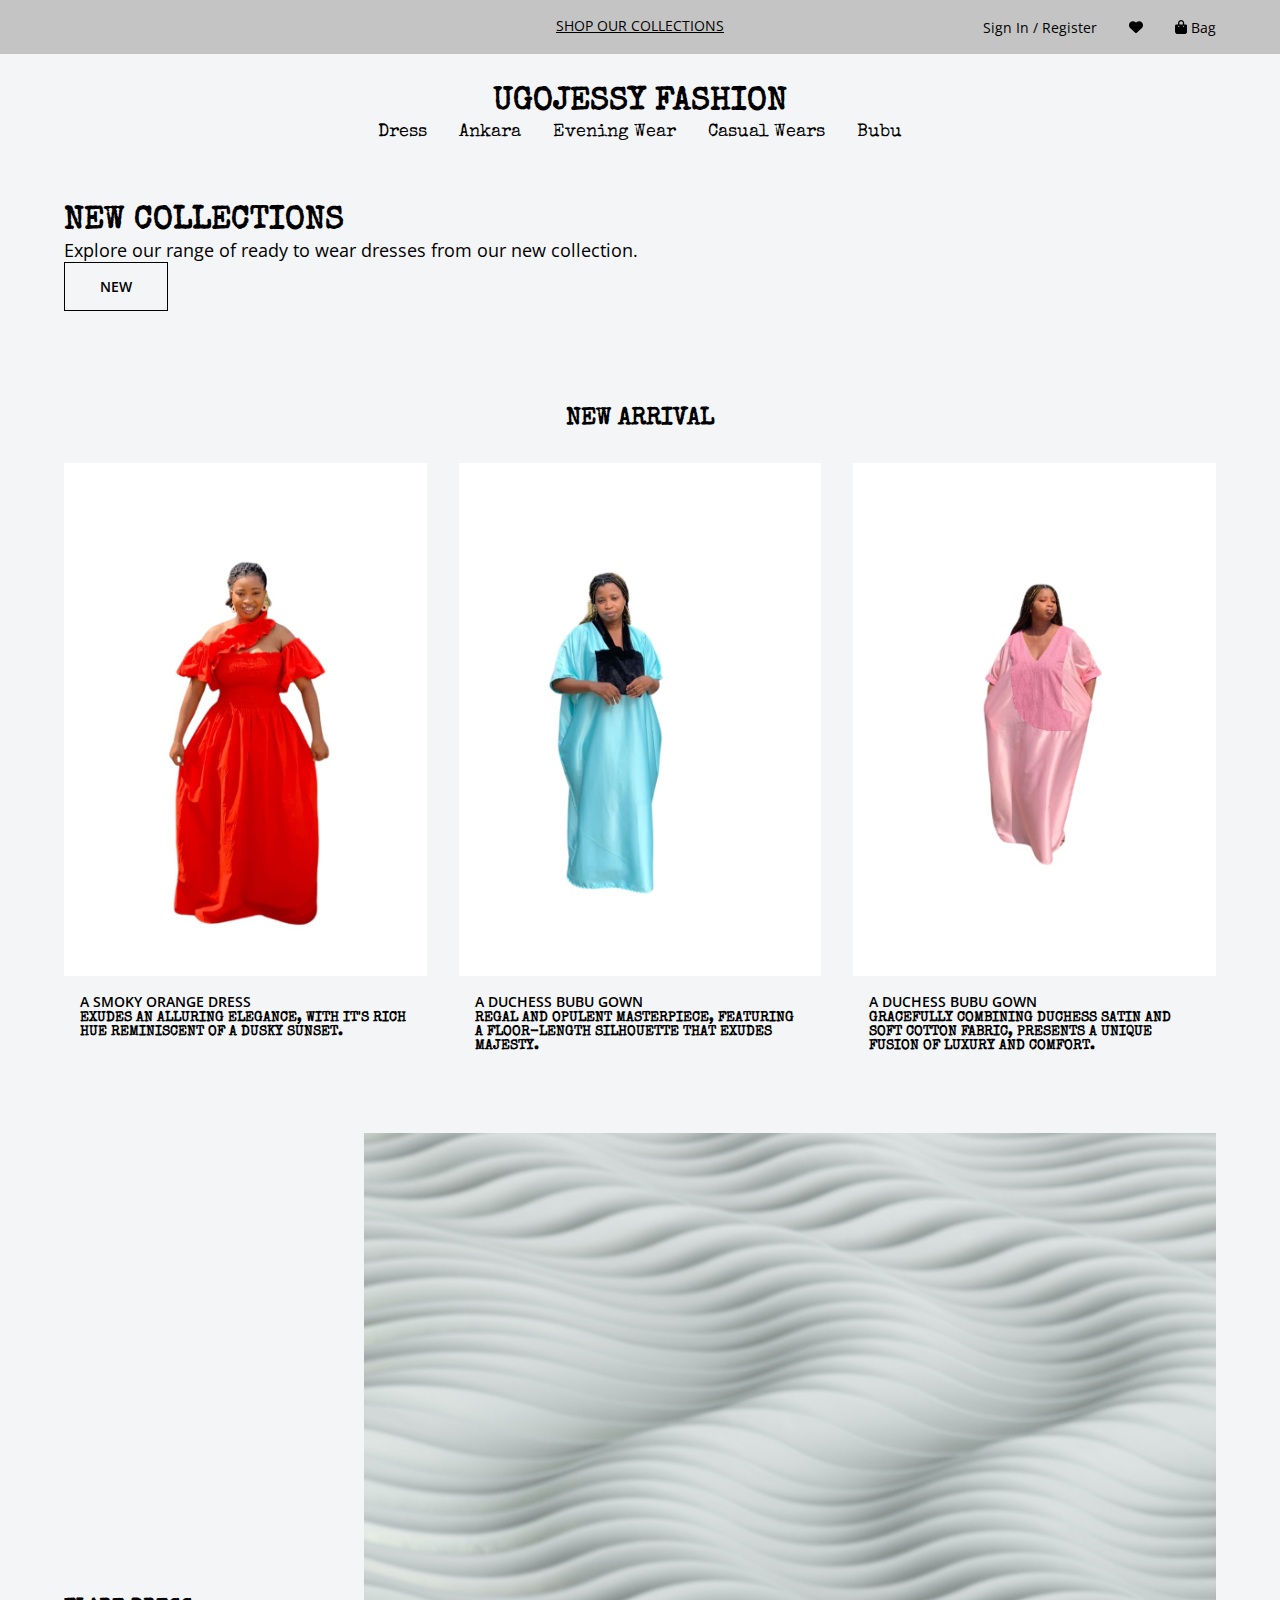
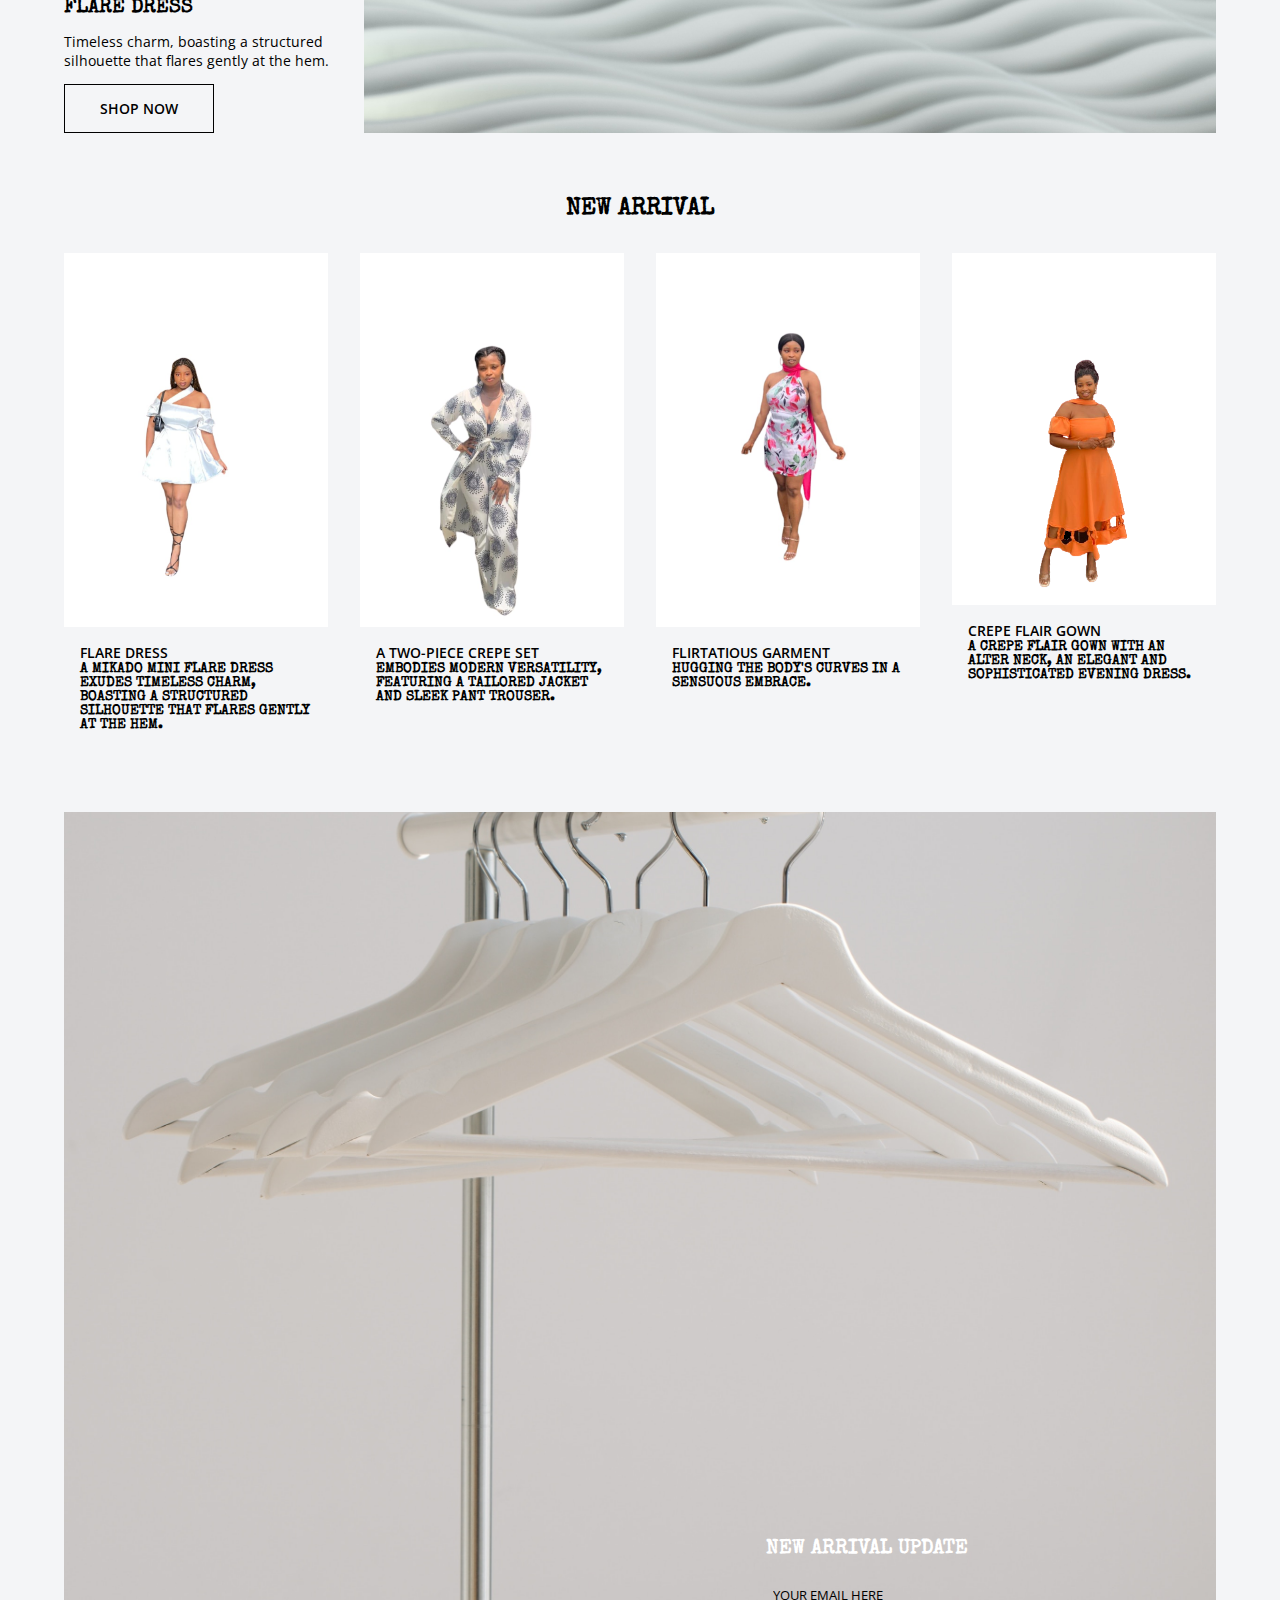
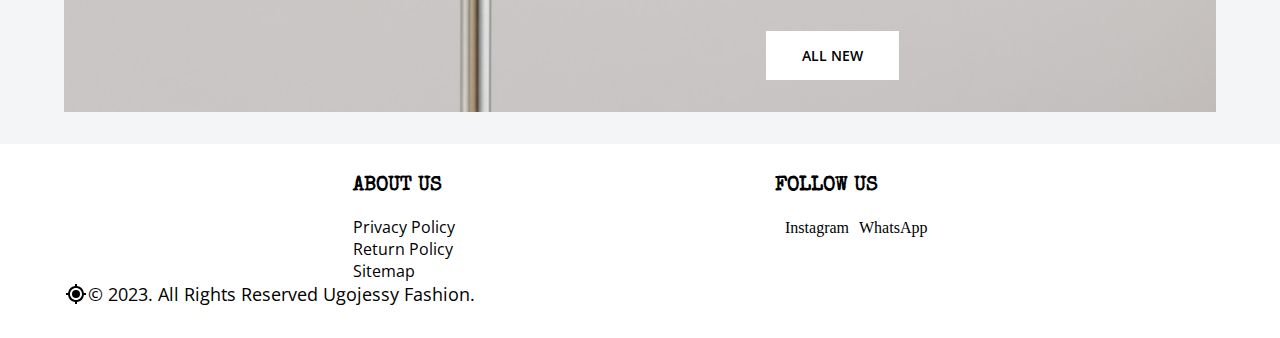
==== index.htm @ 6b68af19 "Updated the Arrival Section" ====
<!DOCTYPE html>
<html lang="en">
<head>
    <meta charset="UTF-8">
    <meta name="viewport" content="width=device-width, initial-scale=1.0">
    <meta name="description" content="Ugojessy - Award-winning fashion designer and stylist">
    <meta name="keywords" content="fashion, designer, stylist, Ugojessy, african fashion, ankara style, Party Dress, Bubu, Evening Wear, Casual Wears">
    <!-- Add more meta tags as needed -->
    <!-- ...existing code... -->
    <title>UgoJessy</title>
    <link rel="stylesheet" href="main.css">
    <script src="./main.js" defer></script>
    <link href='https://unpkg.com/boxicons@2.1.4/css/boxicons.min.css' rel='stylesheet'>
</head>

<body>
    <!-- Heading -->
    <section class="head">
        <div class="row container">
            <a href="#" class="title row">Shop Our Collections </a>
            <ul class="row">
                <li><a href="#">Sign in / Register</a></li>
                <li>
                    <a href="#" class="row" aria-label="heart svg">
                        <svg xmlns="http://www.w3.org/2000/svg" height="1em" viewBox="0 0 512 512">
                        <!--! Font Awesome Free 6.4.2 by @fontawesome - https://fontawesome.com License - https://fontawesome.com/license (Commercial License) Copyright 2023 Fonticons, Inc. -->
                        <path d="M47.6 300.4L228.3 469.1c7.5 7 17.4 10.9 27.7 10.9s20.2-3.9 27.7-10.9L464.4 300.4c30.4-28.3 47.6-68 47.6-109.5v-5.8c0-69.9-50.5-129.5-119.4-141C347 36.5 300.6 51.4 268 84L256 96 244 84c-32.6-32.6-79-47.5-124.6-39.9C50.5 55.6 0 115.2 0 185.1v5.8c0 41.5 17.2 81.2 47.6 109.5z"/>
                    </svg>
                    </a>
                </li>
                <li>
                    <a href="#" class="row" aria-label="bag svg">
                        <svg xmlns="http://www.w3.org/2000/svg" height="1em" viewBox="0 0 448 512"><!--! Font Awesome Free 6.4.2 by @fontawesome - https://fontawesome.com License - https://fontawesome.com/license (Commercial License) Copyright 2023 Fonticons, Inc. --><path d="M160 112c0-35.3 28.7-64 64-64s64 28.7 64 64v48H160V112zm-48 48H48c-26.5 0-48 21.5-48 48V416c0 53 43 96 96 96H352c53 0 96-43 96-96V208c0-26.5-21.5-48-48-48H336V112C336 50.1 285.9 0 224 0S112 50.1 112 112v48zm24 48a24 24 0 1 1 0 48 24 24 0 1 1 0-48zm152 24a24 24 0 1 1 48 0 24 24 0 1 1 -48 0z"/>
                        </svg>
                        Bag
                    </a>
                </li>
            </ul>
        </div>
    </section>
    <!-- End of Heading -->

    <!-- Navigation -->
    <header class="row container">
        <a href="" class="logo" aria-label="logo"><h1>Ugojessy Fashion</h1></a>
        <div class="toggleMenu" onclick="toggleMenu();"></div>
        <nav class="navigation row">
            <ul class="row">
                <li><a href="#">Dress</a></li>
                <li><a href="#">Ankara</a></li>
                <li><a href="#">Evening Wear</a></li>
                <li><a href="#">Casual Wears</a></li>
                <li><a href="#">Bubu</a></li>
                <!-- <li><a href="#">Party Dress</a></li> -->
            </ul>
        </nav>
    </header>
<!-- End of Navigation -->

<!-- Hero Section -->
<section class="hero column container">
    <div class="img row"><img src="./images/fabian-bachli-Iq11eskt5AQ-unsplash.jpg" alt=""></div>
    <div class="hero content">
        <h1>New Collections</h1>
            <p>Explore our range of ready to wear dresses from our new collection.</p>
                <a href="" class="page-btn">New</a>
    </div>
</section>
<!-- End of Hero Section -->

<!-- Arrival -->
<section class="new container">
    <h2>New Arrival</h2>
    <div class="new-cards column">
        <a href="#" class="n-card" aria-label="card">
            <div class="img row"><img src="./images/WhatsApp Image 2023-07-24 at 23.46.01.jpg" alt=""></div>
            <div class="n-content">
                <p>A smoky orange dress</p>
                <h5>exudes an alluring elegance, with it's rich hue reminiscent of a dusky sunset.</h5>
            </div>
        </a>

        <a href="#" class="n-card" aria-label="card">
            <div class="img row"><img src="./images/WhatsApp Image 2023-07-24 at 23.46.02.jpg" alt=""></div>
            <div class="n-content">
                <p>A Duchess Bubu gown</p>
                <h5>regal and opulent masterpiece, featuring a floor-length silhouette that exudes majesty.</h5>
            </div>
        </a>

        <a href="#" class="n-card" aria-label="card">
            <div class="img row"><img src="./images/WhatsApp Image 2023-07-24 at 23.46.03.jpg" alt=""></div>
            <div class="n-content">
                <p>A Duchess Bubu gown</p>
                <h5>gracefully combining duchess satin and soft cotton fabric, presents a unique fusion of luxury and comfort.</h5>
            </div>
        </a>


    </div>
</section>
<!-- End of Arrival -->

<!-- Collection -->
<section class="collection row container">
    <div class="collection-content row">
        <div>
            <h3>Flare Dress</h3>
            <p>Timeless charm, boasting a structured silhouette that flares gently at the hem.</p>
            <a href="#" class="page-btn">Shop Now</a>
        </div>
    </div>
    <div class="img row"><img src="./images/rodolfo-puchulu-jGfIzudYK_Q-unsplash.jpg" alt=""></div>
</section>
<!-- End of Collection -->

<!-- Arrival -->
<section class="new container">
    <h2>New Arrival</h2>
    <div class="new-cards column">
        <a href="#" class="n-card" aria-label="card">
            <div class="img row"><img src="./images/WhatsApp Image 2023-07-24 at 23.46.03900.jpg" alt=""></div>
            <div class="n-content">
                <p>Flare Dress </p>
                <h5>A Mikado mini flare dress exudes timeless charm, boasting a structured silhouette that flares gently at the hem.</h5>
            </div>
        </a>

        <a href="#" class="n-card" aria-label="card">
            <div class="img row"><img src="./images/WhatsApp Image 2023-07-25 at 15.53.33.jpg" alt=""></div>
            <div class="n-content">
                <p>A two-piece crepe set</p>
                <h5>embodies modern versatility, featuring a tailored jacket and sleek pant trouser.</h5>
            </div>
        </a>

        <a href="#" class="n-card" aria-label="card">
            <div class="img row"><img src="./images/WhatsApp Image 2023-07-25 at 15.53.33444.jpg" alt=""></div>
            <div class="n-content">
                <p>Flirtatious Garment</p>
                <h5>Hugging the body's curves in a sensuous embrace.</h5>
            </div>
        </a>

        <a href="#" class="n-card" aria-label="card">
            <div class="img row"><img src="./images/WhatsApp_Image_2023-09-27_at_06.51.278-removebg-preview-PhotoRoom.png-PhotoRoom.png" alt=""></div>
            <div class="n-content">
                <p>Crepe Flair Gown</p>
                <h5>A crepe flair gown with an alter neck, an elegant and sophisticated evening dress.</h5>
            </div>
        </a>
    </div>
</section>
<!-- End of Arrival -->

<!-- Subscription -->
<section class="subscribe row container">
    <form action="">
        <h3> New Arrival Update</h3>
        <input type="email" name="" id="" placeholder="Your email here">
        <button type="submit" class="page-btn active">All New</button>
    </form>
</section>
<!-- End of Subscription -->

<!-- footer -->
<footer>
    <div class="container">
        <div class="footer row">
            <div>
                <h4>About us</h4>
                <ul>
                    <li><a href="#">Privacy Policy</a></li>
                    <li><a href="#">Return Policy</a></li>
                    <li><a href="#">Sitemap</a></li>
                </ul>
            </div>

            <div>
                <h4>Follow us</h4>
                <div class="media-links row">
                    <a href="https://www.instagram.com/ugojessyfashion/"><i class='bx bxl-instagram' aria-label="ugojessy instagram">Instagram</i></a>
                    <a href="https://api.whatsapp.com/send/?phone=2348175292817&text&type=phone_number&app_absent=0"><i class='bx bxl-whatsapp' aria-label="ugojessy whatsapp">WhatsApp</i></a>
                </div>
            </div>
        </div>

        <div class="location-rights row">
            <a href="#" aria-label="location" class="row">
                <svg xmlns="http://www.w3.org/2000/svg" width="24" height="24" viewBox="0 0 24 24" style="fill: rgba(0, 0, 0, 1);transform: ;msFilter:;"><circle cx="12" cy="12" r="4"></circle>
                    <path d="M13 4.069V2h-2v2.069A8.01 8.01 0 0 0 4.069 11H2v2h2.069A8.008 8.008 0 0 0 11 19.931V22h2v-2.069A8.007 8.007 0 0 0 19.931 13H22v-2h-2.069A8.008 8.008 0 0 0 13 4.069zM12 18c-3.309 0-6-2.691-6-6s2.691-6 6-6 6 2.691 6 6-2.691 6-6 6z"></path>
                </svg>
            </a>
            <p>&copy; 2023. All Rights Reserved Ugojessy Fashion.</p>
        </div>
    </div>
</footer>
<!-- End of footer -->
</body> 
</html>
---- main.css ----
@import url("https://fonts.googleapis.com/css2?family=Open+Sans:wght@300;400;500;600;700;800&family=Special+Elite&display=swap");

*,
*::after,
*::before {
  box-sizing: border-box;
  font-family: "Open Sans", sans-serif;
  font-weight: 400;
  margin: 0;
  padding: 0;
  color: var(--c1--3--);
}

body {
  --c1--1--: #f4f5f7;
  --c1--2--: #c4c4c4;
  --c1--3--: #000000;
  --c1--4--: #ffffff;
  background: var(--c1--1--);
}

img {
  max-width: 100%;
  -webkit-transition: 0.5s ease-in-out;
  -moz-transition: 0.5s ease-in-out;
  -ms-transition: 0.5s ease-in-out;
  -o-transition: 0.5s ease-in-out;
  transition: 0.5s ease-in-out;
}

a {
  display: inline-block;
  text-decoration: none;
  -webkit-transition: 0.5s ease-in-out;
  -moz-transition: 0.5s ease-in-out;
  -ms-transition: 0.5s ease-in-out;
  -o-transition: 0.5s ease-in-out;
  transition: 0.5s ease-in-out;
}

ul {
  list-style: none;
}

h1,
h2,
h3,
h4,
h5,
h6 {
  font-family: "Special Elite", cursive;
  font-weight: 600;
  text-transform: uppercase;
}

.row {
  display: flex;
}

.column {
  display: grid;
}

.container {
  max-width: 90%;
  margin: 0 auto;
}

/* Heading */
.head {
  background: var(--c1--2--);
  padding: 1em 0;
}

.head .container {
  position: relative;
  flex-wrap: wrap;
  justify-content: flex-end;
  align-items: center;
  gap: 2em;
}

.title {
  position: absolute;
  inset: 0;
  width: max-content;
  margin: 0 auto;
  text-transform: uppercase;
  text-decoration: underline;
}

.head a,
.collection-content p {
  font-size: 14px;
}

.head ul,
nav ul {
  align-items: center;
  gap: 2em;
}

.head ul a {
  text-transform: capitalize;
}

.head ul .row {
  align-items: center;
  gap: 0.3em;
}

.head a:hover {
  color: var(--c1--4--);
  fill: var(--c1--4--);
}
/* End of Heading */

/* Navigation */
header {
  align-items: center;
  flex-direction: column;
  justify-content: space-between;
  gap: 0.5 em;
  padding: 2em 0;
}

nav ul a {
  font-family: "Special Elite", cursive;
  font-size: 18px;
  text-transform: capitalize;
  /* fill: var(--c1--3--); */
}

nav ul a:hover {
  color: var(--c1--2--);
}
/* End of Navigation */

/* Hero Section */
.hero {
  gap: 2em;
  padding-bottom: 2em;
}

.img img {
  width: 100%;
  object-fit: cover;
}

.hero-content {
  text-align: center;
  max-width: 400px;
  margin: 0 auto;
}

h1 {
  font-size: clamp (30px, 5vw, 40px);
}

p {
  font-size: 18px;
}

.hero-content p,
.collection-content p {
  padding: 1em 0;
}
/* End of Hero Section */

/* Page Button */
.page-btn {
  cursor: pointer;
  font-weight: 600;
  font-size: 14px;
  text-transform: uppercase;
  white-space: nowrap;
  border: 1px solid var(--c1--3--);
  background: transparent;
  padding: 1em 2.5em;
  -webkit-transition: 0.5s ease-in-out;
  -moz-transition: 0.5s ease-in-out;
  -ms-transition: 0.5s ease-in-out;
  -o-transition: 0.5s ease-in-out;
  transition: 0.5s ease-in-out;
}

.page-btn:hover,
.page-btn.active {
  background: var(--c1--4--);
  border-color: var(--c1--4--);
}

.page-btn.active:hover {
  color: var(--cl--4--);
  border: 1px solid var(--cl--4);
  background: transparent;
}
/* End of Page Button */

/* Arrival */
.new {
  padding: 2em 0;
}

h2 {
  font-size: clamp (25px, 5vw, 35px);
  text-align: center;
}

.new-cards {
  grid-template-columns: repeat(auto-fit, minmax(25px, 1fr));
  gap: 2em;
  margin-top: 2em;
}

.new-cards:hover img,
.new-cards:hover .n-content {
  opacity: 0.3;
  -webkit-filter: blur(10px);
  filter: blur(10px);
}

.img {
  overflow: hidden;
}

.new-card:hover {
  background: var(--c1--4--);
  box-shadow: 0px 0px 5px 5px rgba(0, 0, 0, 01);
}

.n-card:hover img,
.n-card:hover .n-content {
  opacity: 1;
  -webkit-filter: blur(0);
  filter: blur(0);
}

.n-card:hover img {
  -webkit-transform: scale(1.02);
  -moz-transform: scale(1.02);
  -ms-transform: scale(1.02);
  -o-transform: scale(1.02);
  transform: scale(1.02);
}

.n-content {
  padding: 1em;
  -webkit-transition: 0.5s ease-in-out;
  -moz-transition: 0.5s ease-in-out;
  -ms-transition: 0.5s ease-in-out;
  -o-transition: 0.5s ease-in-out;
  transition: 0.5s ease-in-out;
}

.n-content p,
h5 {
  font-weight: 600;
  font-size: 14px;
  text-transform: uppercase;
}

n.content p {
  color: var(--c1--2--);
  padding-bottom: 0.25em;
}

/* End of Arrival */

/* Collection */
.collection {
  flex-wrap: wrap-reverse;
  gap: clamp (2em, 5vw, 5em);
  padding: 2em 0;
}

.collection > * {
  flex: 1 1 25em;
}

.collection-content {
  align-items: flex-end;
  max-width: 300px;
}

h3 {
  font-size: 20px;
}

.collection .img {
  max-height: 600px;
}
/* End of Collection */

/* Subscribe */
.subscribe {
  background-image: url(./images/andrej-lisakov-Yy4sN6QzboU-unsplash.jpg);
  background-repeat: no-repeat;
  background-position: center;
  background-size: cover;
  align-items: flex-end;
  justify-content: flex-end;
  min-height: 100vh;
  padding: 2em 0;
  margin: 2em auto;
}

form {
  flex-grow: 1;
  max-width: 450px;
  gap: 1em;
}

form h3 {
  color: var(--c1--4--);
}

input {
  width: 100%;
  border: 1px solid var(--cl--4--);
  outline: 0;
  padding: 1em 0.5em;
  margin: 1em 0;
  background: transparent;
}

input::placeholder {
  color: var(--cl--4--);
  text-transform: uppercase;
}

/* End of Subscribe */

/* Footer */
footer {
  background: var(--c1--4--);
  padding: 2em 0;
}

.footer {
  flex-wrap: wrap;
  justify-content: space-evenly;
  gap: 2em;
}

h4 {
  font-size: 20px;
  padding-bottom: 1em;
}

/* End of Footer */

/* Media */
@media screen and (min-width: 1300px) {
  .container {
    max-width: 1240px;
  }
}

@media screen and (max-width: 850px) {
  .header .container {
    justify-content: center;
  }

  .title {
    position: relative;
    margin: unset;
  }

  header {
    flex-direction: row;
  }

  .toggleMenu {
    cursor: pointer;
    background-image: url(open.svg);
    background-repeat: no-repeat;
    background-position: center;
    background-size: 30px;
    width: 30px;
    height: 30px;
    z-index: 1000;
    -webkit-transition: background-size 0.5s ease-in-out;
    -moz-transition: background-size 0.5s ease-in-out;
    -ms-transition: background-size 0.5s ease-in-out;
    -o-transition: background-size 0.5s ease-in-out;
    transition: background-size 0.5s ease-in-out;
  }
  .toggleMenu.active {
    position: fixed;
    top: 5%;
    right: 5%;
    background-image: url(close.svg);
    background-size: 25px;
  }

  .navigation {
    position: absolute;
    inset: 0;
    margin: auto;
    align-items: center;
    justify-content: center;
    min-height: 0;
    opacity: 0;
    -webkit-transform: scale(0);
    -moz-transform: scale(0);
    -ms-transform: scale(0);
    -o-transform: scale(0);
    transform: scale(0);
  }

  .navigate.active {
    position: fixed;
    background: var(--c1--1--);
    z-index: 999;
    min-height: 100%;
    opacity: 1;
    -webkit-transform: scale(1);
    -moz-transform: scale(1);
    -ms-transform: scale(1);
    -o-transform: scale(1);
    transform: scale(1);
  }

  nav ul {
    flex-direction: column;
  }
}
/* End of Media */
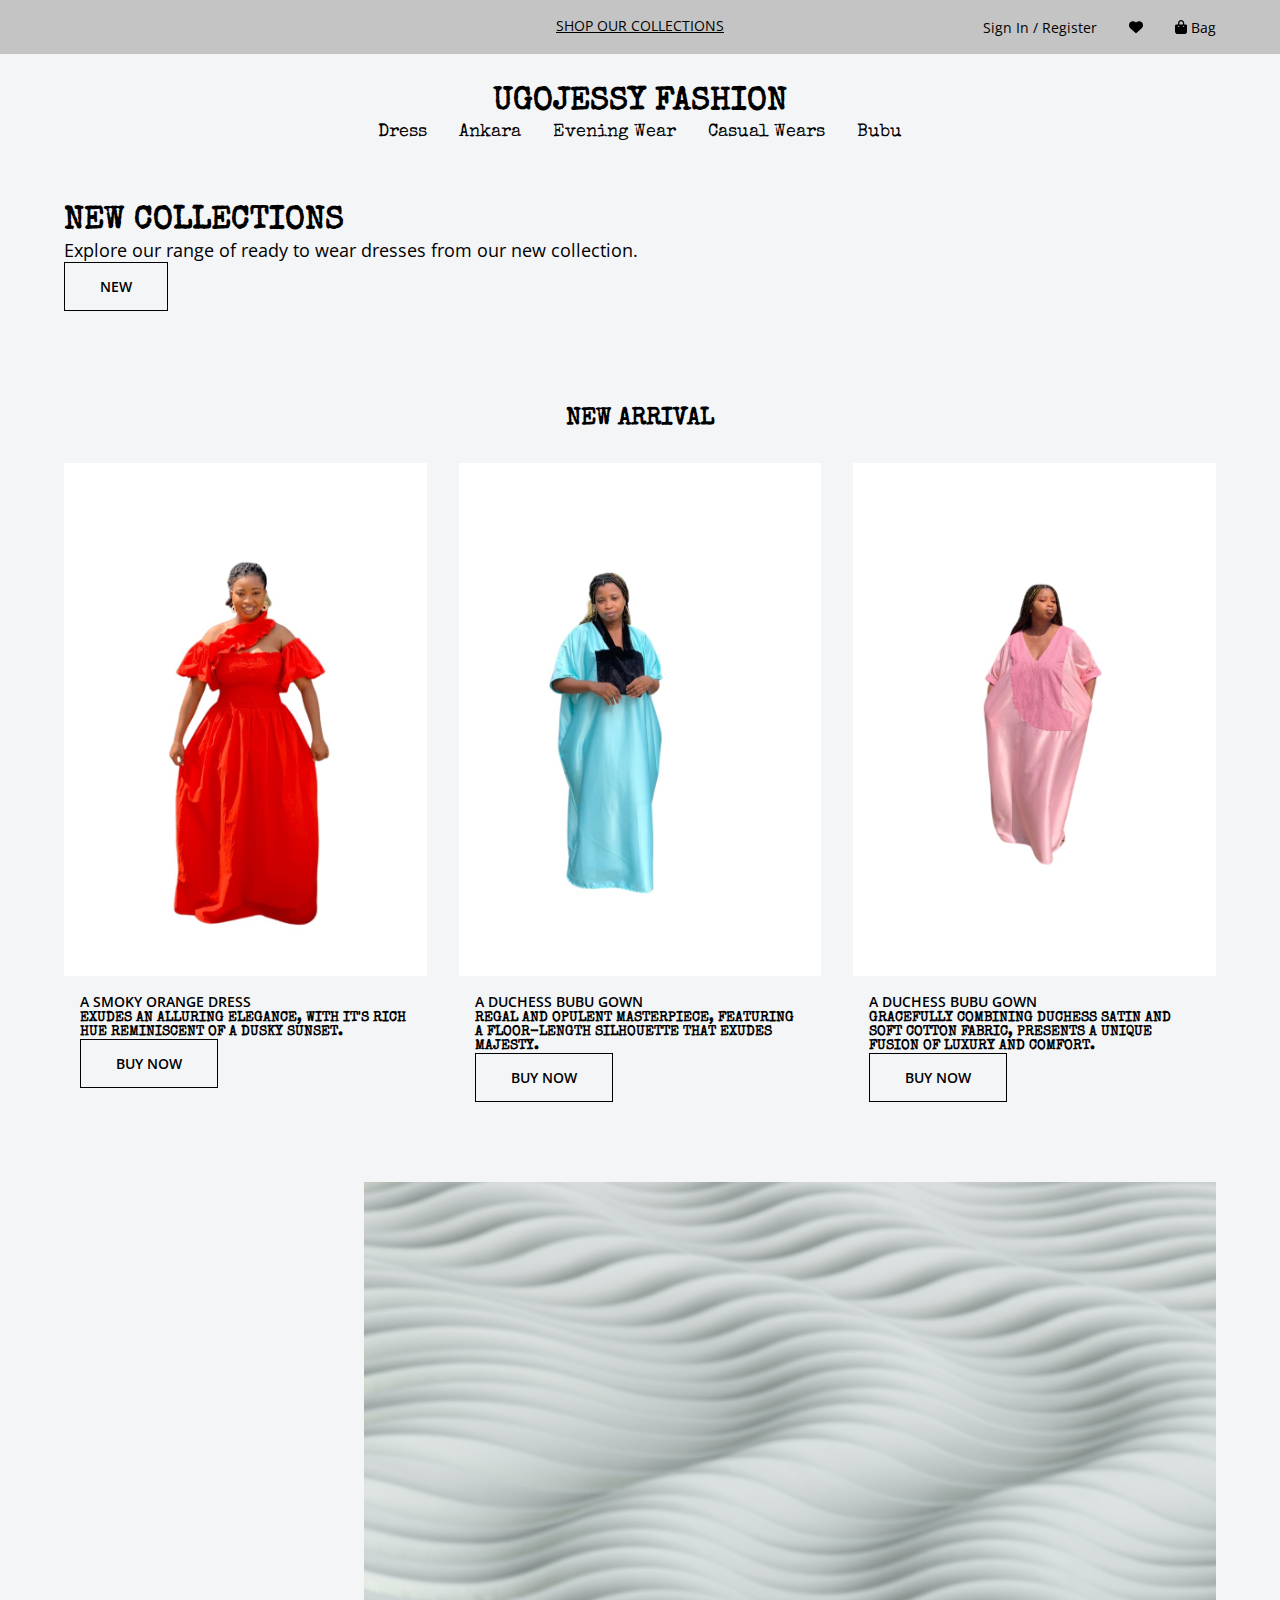
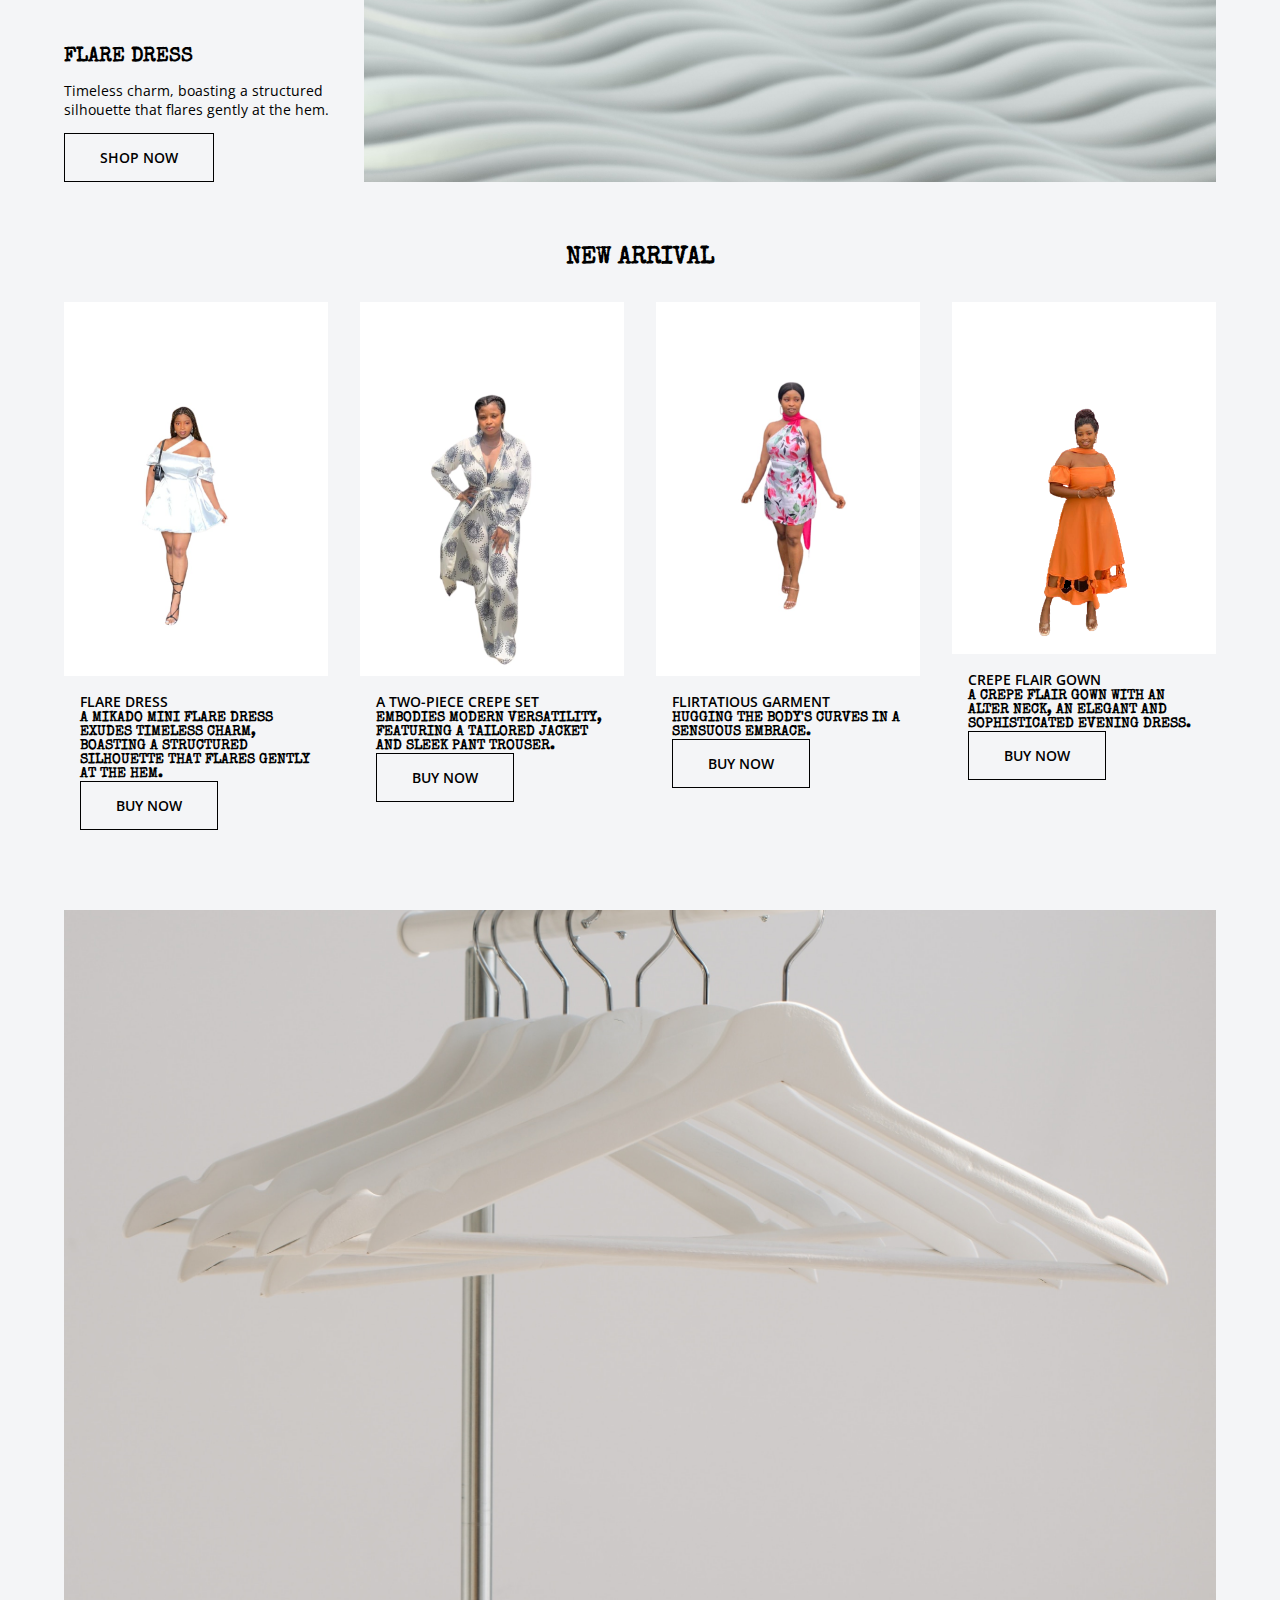
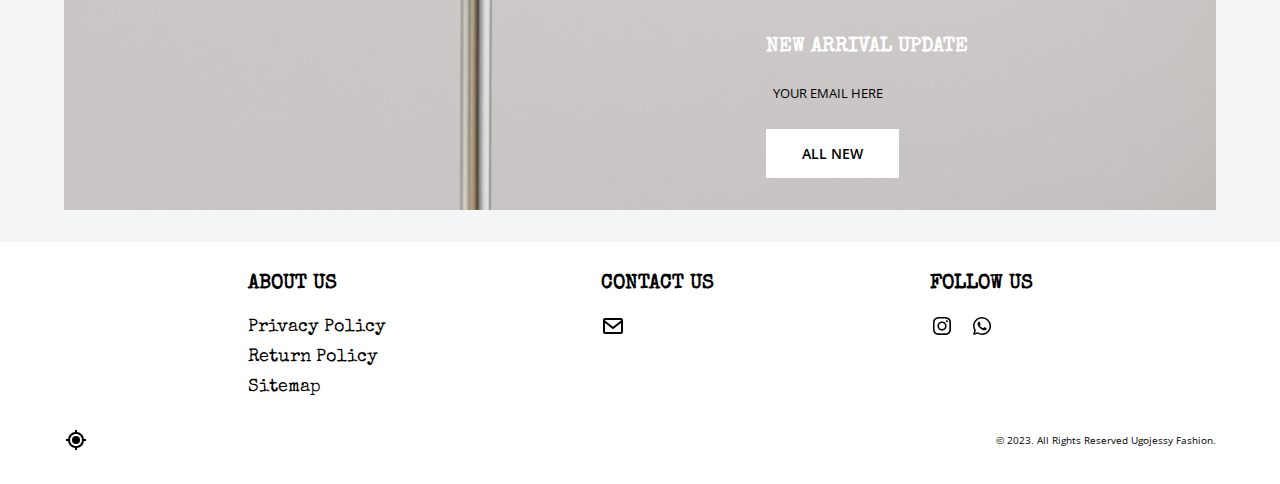
==== commit d54e9ee8: "Created Folders for each clothe types" ====
--- a/index.htm
+++ b/index.htm
@@ -77,6 +77,7 @@
             <div class="n-content">
                 <p>A smoky orange dress</p>
                 <h5>exudes an alluring elegance, with it's rich hue reminiscent of a dusky sunset.</h5>
+                <button class="page-btn">Buy Now</button>
             </div>
         </a>
 
@@ -85,6 +86,7 @@
             <div class="n-content">
                 <p>A Duchess Bubu gown</p>
                 <h5>regal and opulent masterpiece, featuring a floor-length silhouette that exudes majesty.</h5>
+                <button class="page-btn">Buy Now</button>
             </div>
         </a>
 
@@ -93,6 +95,7 @@
             <div class="n-content">
                 <p>A Duchess Bubu gown</p>
                 <h5>gracefully combining duchess satin and soft cotton fabric, presents a unique fusion of luxury and comfort.</h5>
+                <button class="page-btn">Buy Now</button>
             </div>
         </a>
 
@@ -123,6 +126,7 @@
             <div class="n-content">
                 <p>Flare Dress </p>
                 <h5>A Mikado mini flare dress exudes timeless charm, boasting a structured silhouette that flares gently at the hem.</h5>
+                <button class="page-btn">Buy Now</button>
             </div>
         </a>
 
@@ -131,6 +135,7 @@
             <div class="n-content">
                 <p>A two-piece crepe set</p>
                 <h5>embodies modern versatility, featuring a tailored jacket and sleek pant trouser.</h5>
+                <button class="page-btn">Buy Now</button>
             </div>
         </a>
 
@@ -139,6 +144,7 @@
             <div class="n-content">
                 <p>Flirtatious Garment</p>
                 <h5>Hugging the body's curves in a sensuous embrace.</h5>
+                <button class="page-btn">Buy Now</button>
             </div>
         </a>
 
@@ -147,6 +153,7 @@
             <div class="n-content">
                 <p>Crepe Flair Gown</p>
                 <h5>A crepe flair gown with an alter neck, an elegant and sophisticated evening dress.</h5>
+                <button class="page-btn">Buy Now</button>
             </div>
         </a>
     </div>
@@ -177,10 +184,31 @@
             </div>
 
             <div>
+                <h4>Contact us</h4>
+                <ul>
+                    <li><a href="#">
+                        <svg xmlns="http://www.w3.org/2000/svg" width="24" height="24" viewBox="0 0 24 24" style="fill: rgba(0, 0, 0, 1);transform: ;msFilter:;"><path d="M20 4H4c-1.103 0-2 .897-2 2v12c0 1.103.897 2 2 2h16c1.103 0 2-.897 2-2V6c0-1.103-.897-2-2-2zm0 2v.511l-8 6.223-8-6.222V6h16zM4 18V9.044l7.386 5.745a.994.994 0 0 0 1.228 0L20 9.044 20.002 18H4z">
+                        </path>
+                    </svg>
+                    </a>
+                </li>
+                </ul>
+            </div>
+
+            <div>
                 <h4>Follow us</h4>
                 <div class="media-links row">
-                    <a href="https://www.instagram.com/ugojessyfashion/"><i class='bx bxl-instagram' aria-label="ugojessy instagram">Instagram</i></a>
-                    <a href="https://api.whatsapp.com/send/?phone=2348175292817&text&type=phone_number&app_absent=0"><i class='bx bxl-whatsapp' aria-label="ugojessy whatsapp">WhatsApp</i></a>
+                    <a href="https://www.instagram.com/ugojessyfashion/" aria-label="instagram">
+                        <svg xmlns="http://www.w3.org/2000/svg" width="24" height="24" viewBox="0 0 24 24" style="fill: rgba(0, 0, 0, 1);transform: ;msFilter:;"><path d="M11.999 7.377a4.623 4.623 0 1 0 0 9.248 4.623 4.623 0 0 0 0-9.248zm0 7.627a3.004 3.004 0 1 1 0-6.008 3.004 3.004 0 0 1 0 6.008z"></path><circle cx="16.806" cy="7.207" r="1.078"></circle><path d="M20.533 6.111A4.605 4.605 0 0 0 17.9 3.479a6.606 6.606 0 0 0-2.186-.42c-.963-.042-1.268-.054-3.71-.054s-2.755 0-3.71.054a6.554 6.554 0 0 0-2.184.42 4.6 4.6 0 0 0-2.633 2.632 6.585 6.585 0 0 0-.419 2.186c-.043.962-.056 1.267-.056 3.71 0 2.442 0 2.753.056 3.71.015.748.156 1.486.419 2.187a4.61 4.61 0 0 0 2.634 2.632 6.584 6.584 0 0 0 2.185.45c.963.042 1.268.055 3.71.055s2.755 0 3.71-.055a6.615 6.615 0 0 0 2.186-.419 4.613 4.613 0 0 0 2.633-2.633c.263-.7.404-1.438.419-2.186.043-.962.056-1.267.056-3.71s0-2.753-.056-3.71a6.581 6.581 0 0 0-.421-2.217zm-1.218 9.532a5.043 5.043 0 0 1-.311 1.688 2.987 2.987 0 0 1-1.712 1.711 4.985 4.985 0 0 1-1.67.311c-.95.044-1.218.055-3.654.055-2.438 0-2.687 0-3.655-.055a4.96 4.96 0 0 1-1.669-.311 2.985 2.985 0 0 1-1.719-1.711 5.08 5.08 0 0 1-.311-1.669c-.043-.95-.053-1.218-.053-3.654 0-2.437 0-2.686.053-3.655a5.038 5.038 0 0 1 .311-1.687c.305-.789.93-1.41 1.719-1.712a5.01 5.01 0 0 1 1.669-.311c.951-.043 1.218-.055 3.655-.055s2.687 0 3.654.055a4.96 4.96 0 0 1 1.67.311 2.991 2.991 0 0 1 1.712 1.712 5.08 5.08 0 0 1 .311 1.669c.043.951.054 1.218.054 3.655 0 2.436 0 2.698-.043 3.654h-.011z">
+                        </path>
+                        </svg>
+                    </a>
+
+                    <a href="https://api.whatsapp.com/send/?phone=2348175292817&text&type=phone_number&app_absent=0" aria-label="whatsapp">
+                        <svg xmlns="http://www.w3.org/2000/svg" width="24" height="24" viewBox="0 0 24 24" style="fill: rgba(0, 0, 0, 1);transform: ;msFilter:;"><path fill-rule="evenodd" clip-rule="evenodd" d="M18.403 5.633A8.919 8.919 0 0 0 12.053 3c-4.948 0-8.976 4.027-8.978 8.977 0 1.582.413 3.126 1.198 4.488L3 21.116l4.759-1.249a8.981 8.981 0 0 0 4.29 1.093h.004c4.947 0 8.975-4.027 8.977-8.977a8.926 8.926 0 0 0-2.627-6.35m-6.35 13.812h-.003a7.446 7.446 0 0 1-3.798-1.041l-.272-.162-2.824.741.753-2.753-.177-.282a7.448 7.448 0 0 1-1.141-3.971c.002-4.114 3.349-7.461 7.465-7.461a7.413 7.413 0 0 1 5.275 2.188 7.42 7.42 0 0 1 2.183 5.279c-.002 4.114-3.349 7.462-7.461 7.462m4.093-5.589c-.225-.113-1.327-.655-1.533-.73-.205-.075-.354-.112-.504.112s-.58.729-.711.879-.262.168-.486.056-.947-.349-1.804-1.113c-.667-.595-1.117-1.329-1.248-1.554s-.014-.346.099-.458c.101-.1.224-.262.336-.393.112-.131.149-.224.224-.374s.038-.281-.019-.393c-.056-.113-.505-1.217-.692-1.666-.181-.435-.366-.377-.504-.383a9.65 9.65 0 0 0-.429-.008.826.826 0 0 0-.599.28c-.206.225-.785.767-.785 1.871s.804 2.171.916 2.321c.112.15 1.582 2.415 3.832 3.387.536.231.954.369 1.279.473.537.171 1.026.146 1.413.089.431-.064 1.327-.542 1.514-1.066.187-.524.187-.973.131-1.067-.056-.094-.207-.151-.43-.263">
+                        </path>
+                        </svg>
+                    </a>
                 </div>
             </div>
         </div>
@@ -197,4 +225,5 @@
 </footer>
 <!-- End of footer -->
 </body> 
-</html>+</html>
+
--- a/main.css
+++ b/main.css
@@ -124,14 +124,16 @@
   padding: 2em 0;
 }
 
-nav ul a {
+nav ul a, 
+footer ul a {
   font-family: "Special Elite", cursive;
   font-size: 18px;
   text-transform: capitalize;
   /* fill: var(--c1--3--); */
 }
 
-nav ul a:hover {
+nav ul a:hover, 
+footer ul a:hover {
   color: var(--c1--2--);
 }
 /* End of Navigation */
@@ -348,6 +350,40 @@
   padding-bottom: 1em;
 }
 
+footer ul li+li {
+  padding-top: 0.5em;
+}
+
+.media-links {
+  align-items: center;
+  gap: 1em;
+}
+
+.media-links a {
+  fill: var(--c1--3--);
+}
+
+.media-links a:hover {
+  fill: var(--c1--2--);
+}
+
+.location-rights {
+  flex-wrap: wrap;
+  align-items: center;
+  justify-content: space-between;
+  gap: 2em;
+  padding-top: 2em;
+}
+
+.location-rights .row {
+  align-items: center;
+  gap: 0.3em;
+  font-size: 14px;
+}
+
+.location-rights p {
+  font-size: 10px;
+}
 /* End of Footer */
 
 /* Media */
@@ -373,7 +409,7 @@
 
   .toggleMenu {
     cursor: pointer;
-    background-image: url(open.svg);
+    background-image: url(./images/menu_open_FILL0_wght400_GRAD0_opsz24.svg);
     background-repeat: no-repeat;
     background-position: center;
     background-size: 30px;
@@ -390,7 +426,7 @@
     position: fixed;
     top: 5%;
     right: 5%;
-    background-image: url(close.svg);
+    background-image: url(./images/close_FILL0_wght400_GRAD0_opsz24.svg);
     background-size: 25px;
   }
 
